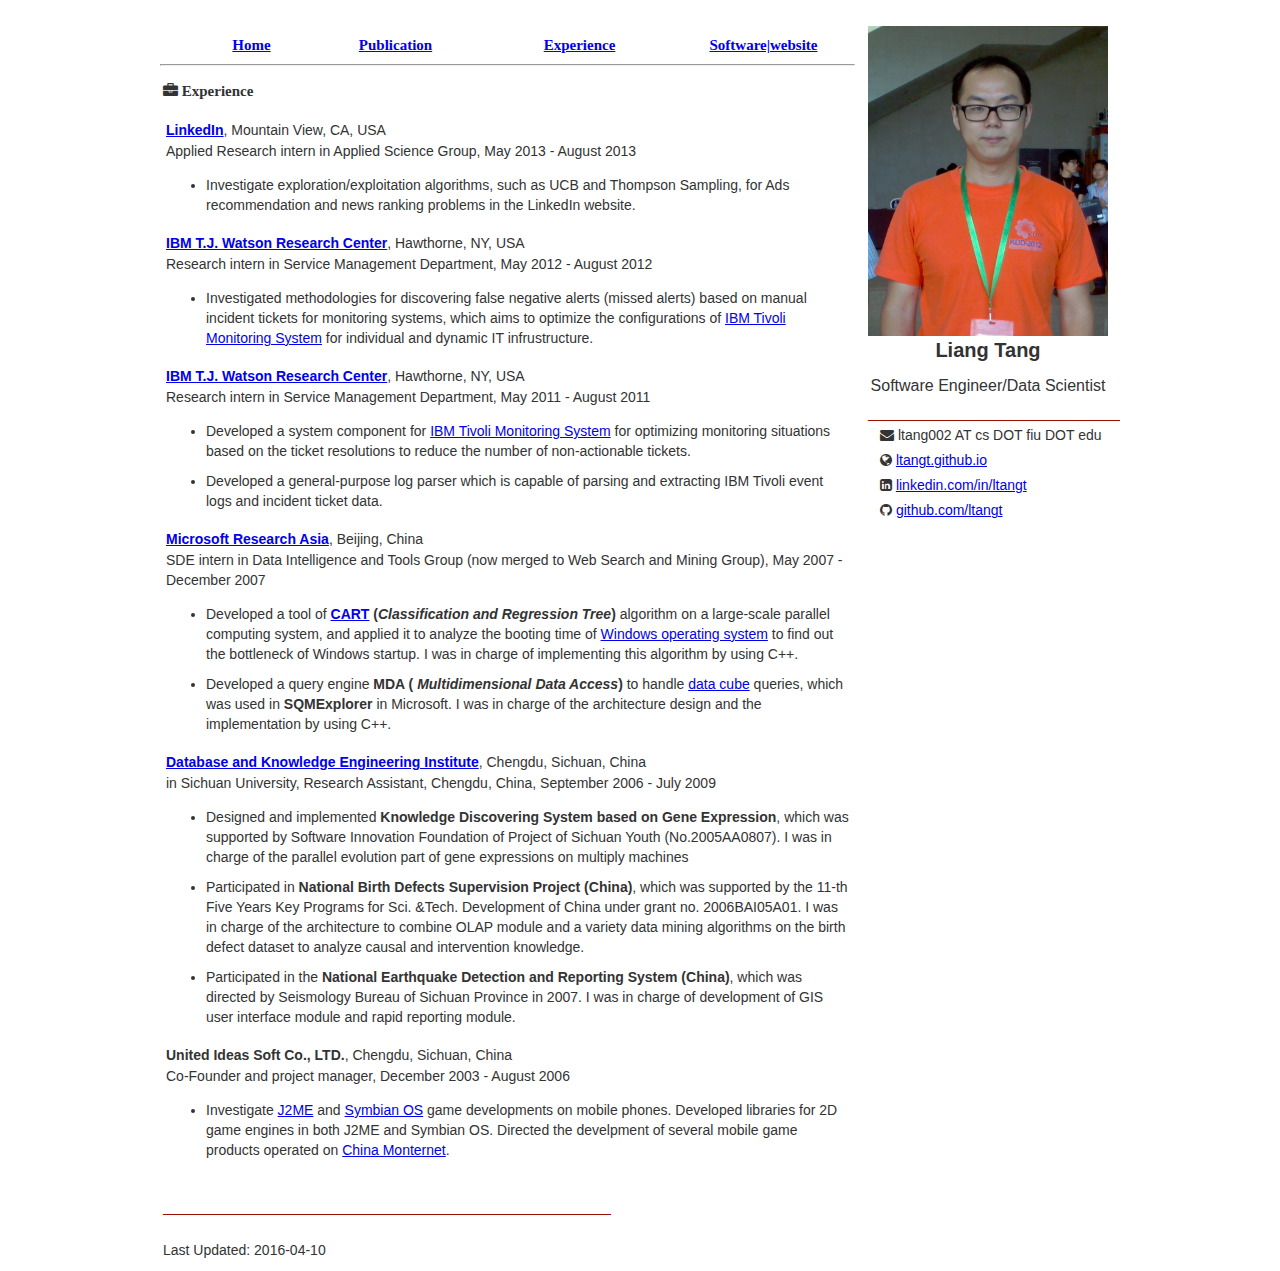
==== experience.html @ 59d2bb12 "Cleaned the page template and move the image into the sidebar" ====
<!DOCTYPE HTML PUBLIC "-//W3C//DTD XHTML 1.0 Transitional//EN" "http://www.w3.org/TR/xhtml1/DTD/xhtml1-transitional.dtd">
<html xmlns="http://www.w3.org/1999/xhtml"><head>
<meta http-equiv="Content-Type" content="text/html; charset=UTF-8">
<meta http-equiv="cache-control" content="max-age=0" />
<meta http-equiv="cache-control" content="no-cache" />
<meta http-equiv="expires" content="0" />
<meta http-equiv="expires" content="Tue, 01 Jan 1980 1:00:00 GMT" />
<meta http-equiv="pragma" content="no-cache" />
<title>Liang Tang's Experiences</title>
<link rel="stylesheet" href="https://maxcdn.bootstrapcdn.com/font-awesome/4.5.0/css/font-awesome.min.css">
<link href="default.css" rel="stylesheet" type="text/css" />
<script src="https://ajax.googleapis.com/ajax/libs/jquery/1.12.0/jquery.min.js"></script>
<script type="text/javascript"> 
  var _gaq = _gaq || [];
  _gaq.push(['_setAccount', 'UA-31344938-1']);
  _gaq.push(['_trackPageview']);

  (function() {
    var ga = document.createElement('script'); ga.type = 'text/javascript'; ga.async = true;
    ga.src = ('https:' == document.location.protocol ? 'https://ssl' : 'http://www') + '.google-analytics.com/ga.js';
    var s = document.getElementsByTagName('script')[0]; s.parentNode.insertBefore(ga, s);
  })();

  $(document).ready(function(){
    $("#sidebar").load("sidebar.html"); 
    $("#menubar").load("menubar.html");
  });
</script>
<script type="text/javascript" id="clustrmaps" src="//cdn.clustrmaps.com/map_v2.js?u=EqLK&d=aW-Ibtl_ULlEANHeGkhzHgLi47zYc1RXw93mD4hDDtU"></script>
</head><body>
	<div id="wrapper">
        <div id="page">
		    <p></p><p></p><p></p><p></p>
			<center id="menubar"></center>
			<hr>
		    <p></p><p></p>
				<table style="width: 100%;" align="center">
				<tbody>
		        <tr>
		            <td class="title">
						<i class="fa fa-briefcase"></i> Experience
		            </td>
		        </tr>
				<tr>
		            <td>
		                <p></p>
		                    <table style="width: 100%;">
							<tbody>
							<tr>
		                        <td>
										<a href="http://www.linkedin.com"><strong>LinkedIn</strong></a>, Mountain View, CA, USA
		                                <p style="margin-top:1px;">Applied Research intern in Applied Science Group, May 2013 - August 2013</p>
										<ul>
											<li style="margin-bottom: 10px;">Investigate exploration/exploitation algorithms, such as UCB and Thompson Sampling, for Ads recommendation and news ranking problems in the LinkedIn website.</li>
										</ul>
		                        </td>
		                    </tr>     
							<tr>
		                        <td>
										<a href="http://www.watson.ibm.com"><strong>IBM T.J. Watson Research Center</strong></a>, Hawthorne, NY, USA
		                                <p style="margin-top:1px;">Research intern in Service Management Department, May 2012 - August 2012</p>
										<ul>
											<li style="margin-bottom: 10px;">Investigated methodologies for discovering false negative alerts (missed alerts) based on manual incident tickets for monitoring systems, which aims to optimize the configurations of <a href="http://www.ibm.com/software/tivoli/products/monitor/">IBM Tivoli Monitoring System</a>
											for individual and dynamic IT infrustructure.</li>
										</ul>
		                        </td>
		                    </tr>
							<tr>
		                        <td>
										<a href="http://www.watson.ibm.com"><strong>IBM T.J. Watson Research Center</strong></a>, Hawthorne, NY, USA
		                                <p style="margin-top:1px;">Research intern in Service Management Department, May 2011 - August 2011</p>
										<ul>
											<li style="margin-bottom: 10px;">Developed a system component for <a href="http://www.ibm.com/software/tivoli/products/monitor/">IBM Tivoli Monitoring System</a>
											for optimizing monitoring situations based on the ticket resolutions to reduce the number of non-actionable
											tickets.</li>
											<li style="margin-bottom: 10px;">Developed a general-purpose log parser which is capable of parsing and extracting IBM Tivoli event logs and 
											incident ticket data.</li>
										</ul>
		                        </td>
		                    </tr>
							<tr>
		                        <td>
										<a href="http://research.microsoft.com/en-us/labs/asia/"><strong>Microsoft Research Asia</strong></a>, Beijing, China
		                                <p style="margin-top:1px;">SDE intern in Data Intelligence and Tools Group (now merged to Web
		                                Search and Mining Group), May 2007 - December 2007</p>
										<ul>
											<li style="margin-bottom: 10px;">Developed a tool of <b><a href="http://en.wikipedia.org/wiki/Decision_tree_learning">CART</a>
												(<i>Classification and Regression Tree</i>)</b> algorithm on a large-scale parallel computing system, and applied
												it to analyze the booting time of <a href="http://windows.microsoft.com">Windows operating system</a> to find out 
												the bottleneck of Windows startup. I was in charge of implementing this algorithm by using C++. </li>
											<li style="margin-bottom: 10px;">Developed a query engine <b>MDA (<i> Multidimensional
												Data Access</i>)</b> to handle <a href="http://en.wikipedia.org/wiki/OLAP_cube">data cube</a> queries, which was used in <b>SQMExplorer</b> in Microsoft. 
													I was in charge of the architecture design and the implementation by using C++.</li>
										</ul>
		                        </td>
		                    </tr>
							<tr>
		                        <td>
										<a href="http://cs.scu.edu.cn/%7Etangchangjie/eng/e_index.htm"><strong>Database and Knowledge Engineering Institute</strong></a>, Chengdu, Sichuan, China
		                                <p style="margin-top:1px;">in Sichuan University, Research Assistant, Chengdu, China, September 2006 - July 2009</p>
										<ul>
											<li style="margin-bottom: 10px;">Designed and implemented <b>Knowledge Discovering
												System based on Gene Expression</b>, which was supported by Software Innovation
												Foundation of Project of Sichuan Youth (No.2005AA0807). I was in charge of the parallel
												evolution part of gene expressions on multiply machines</li>
											<li style="margin-bottom: 10px;">Participated in <b>National Birth Defects Supervision
												Project (China)</b>, which was supported by the 11-th Five Years Key Programs
												for Sci. &amp;Tech. Development of China under grant no. 2006BAI05A01. I was in charge of
												the architecture to combine OLAP module and a variety data mining algorithms on
												the birth defect dataset to analyze causal and intervention knowledge.</li>
											<li style="margin-bottom: 10px;">Participated in the <b>National Earthquake Detection
												and Reporting System (China)</b>, which was directed by Seismology Bureau of
												Sichuan Province in 2007. I was in charge of development of GIS user interface module
												and rapid reporting module.</li>
										</ul>
		                        </td>
		                    </tr>
		                    <tr>
		                        <td>                            
		                            <strong>United Ideas Soft Co., LTD.</strong>, Chengdu, Sichuan, China
									<p style="margin-top:1px;">Co-Founder and project manager, December 2003 - August 2006</p>
									<ul>
		                                <li style="margin-bottom: 10px;">Investigate <a href="https://java.com/en/download/faq/whatis_j2me.xml">J2ME</a> and <a href="http://en.wikipedia.org/wiki/Symbian">Symbian OS</a> game developments on mobile phones. Developed libraries for 
										2D game engines in both J2ME and Symbian OS. Directed the develpment of several mobile game products operated on <a href=
										"http://www.monternet.com/">China Monternet</a>. 
		                            </ul>
		                        </td>
		                    </tr>
		                </tbody></table>
		            </td>
		        </tr>
				 <tr>
		            <td>
						<p class="segmentationLineStyle" align="left">________________________________________________________</p>
		                <p>
		                </p>
		            </td>
		        </tr>
				 <tr>
					<td><span>Last Updated: 2016-04-10 </span></td>
				</tr>
		    </tbody></table>
		</div>
    <!-- end page -->

    <!-- start sidebar -->
    <div id="sidebar"></div>
    <!-- end of sidebar -->

	</div> 
	<!-- end of wrapper -->
</body></html>
---- default.css ----
body {
  font-family: proxima-nova, "Helvetica Neue", Helvetica, Arial, sans-serif;
  font-size: 14px;
  line-height: 1.42857143;
  color: #333333;
  background-color: #ffffff;
}
/*
    .SectionFirstLetterStyle
    {
		font-family: "Times New Roman",Times,serif;		
        font-weight: normal;
        font-size: 32px;
    }
    */
	.title
	{
		font-family: museo-slab, Georgia, "Times New Roman", Times, serif;
        font-weight: bold;
        line-height: 1.1;
        font-size: 15px;
	}
	/*.SubSectionStyle
	{
		font-family: "Times New Roman",Times,serif;		
        font-weight: normal;
        font-size: 18px;
	}
    */
    
    /*.contextStyle
    {
        font-size: medium;
        font-family: sans-serif;
        font-family: times new roman;
        font-weight: normal;
    }
	.normalStyle
	{
		font-family: proxima-nova, "Helvetica Neue", Helvetica, Arial, sans-serif
        font-size: 14px;
        line-height: 1.42857143;
		font-weight: normal;
	}
	.nameStyle 
	{
		font-size: 36px;
		font-family: "Times New Roman", Times, serif;
		color: #000000;
	}*/
	.segmentationLineStyle
	{
		color:#970F00;
		font-family:"Times New Roman",Times,serif;
		font-size:16px;
	}
	#publications li
	{
		margin-bottom: 20px;
	}
.entry {
    padding-bottom: 30px;
}

/* Page */

#wrapper {
    width: 960px;
    margin: 0 auto;
    border-color: #fff;
    overflow: hidden;
    margin-top: 20px;
}

#page {
    background: #fff;
    width: 695px;
    margin: 0px auto;
    float: left;
}

/* Content */

#content {
    float: left;
    width: 665px;
}

/* Sidebar */
#sidebar {
    float: right;
    width: 240px;
    padding: 6px 12px 18px 12px;
    overflow: hidden;
}

#sidebar ul {
    margin: 0;
    padding: 0;
    list-style: none;
}

#sidebar li {
    padding-left: 12px;
    margin-bottom: 5px;
    /*background: url(images/bullet.gif) no-repeat 6px 50%;*/
}

#sidebar a:hover {
    text-decoration: underline;
}

.name {
    font-size: 20px;
    font-weight: 900;
    margin-top: 0;
    margin-bottom: 10px;
    text-align: center;
}

.job {
    font-size: 16px;
    font-weight: normal;
    margin-top: 0;
    margin-bottom: 5px;
    text-align: center;
}
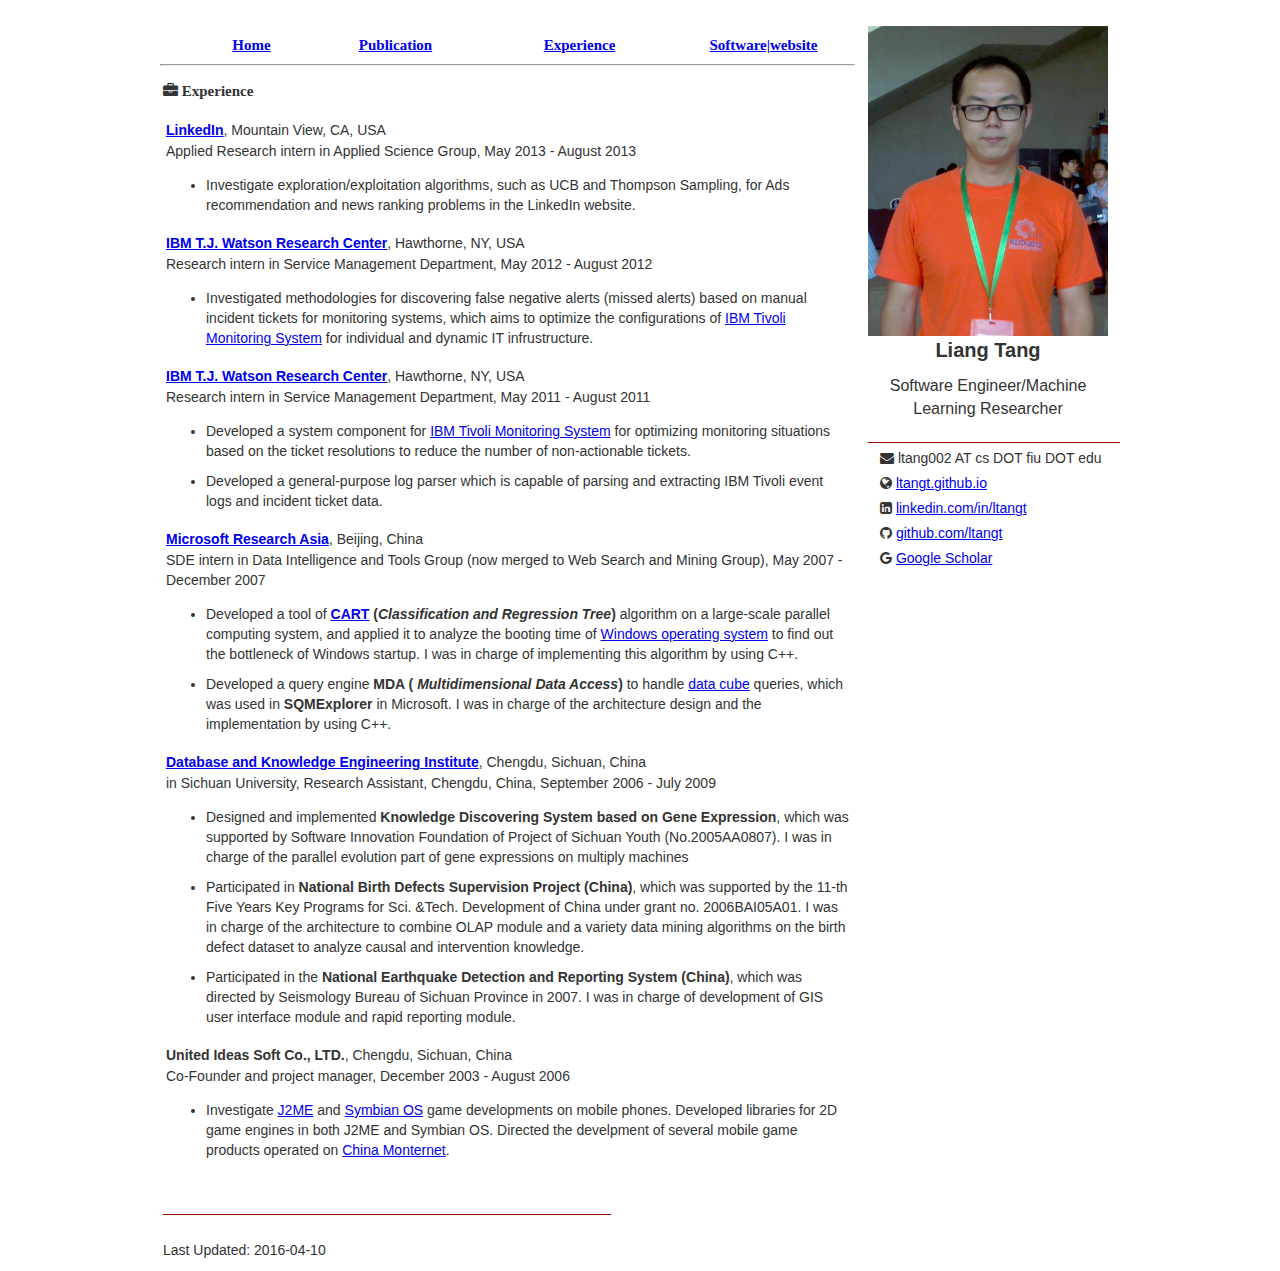
==== commit 19f1dbab: "Add google adsense to experience.html" ====
--- a/experience.html
+++ b/experience.html
@@ -24,6 +24,14 @@
   $(document).ready(function(){
     $("#sidebar").load("sidebar.html"); 
     $("#menubar").load("menubar.html");
+  });
+</script>
+<!-- Google Adsense -->
+<script async src="//pagead2.googlesyndication.com/pagead/js/adsbygoogle.js"></script>
+<script>
+  (adsbygoogle = window.adsbygoogle || []).push({
+    google_ad_client: "ca-pub-1768696117582334",
+    enable_page_level_ads: true
   });
 </script>
 <script type="text/javascript" id="clustrmaps" src="//cdn.clustrmaps.com/map_v2.js?u=EqLK&d=aW-Ibtl_ULlEANHeGkhzHgLi47zYc1RXw93mD4hDDtU"></script>
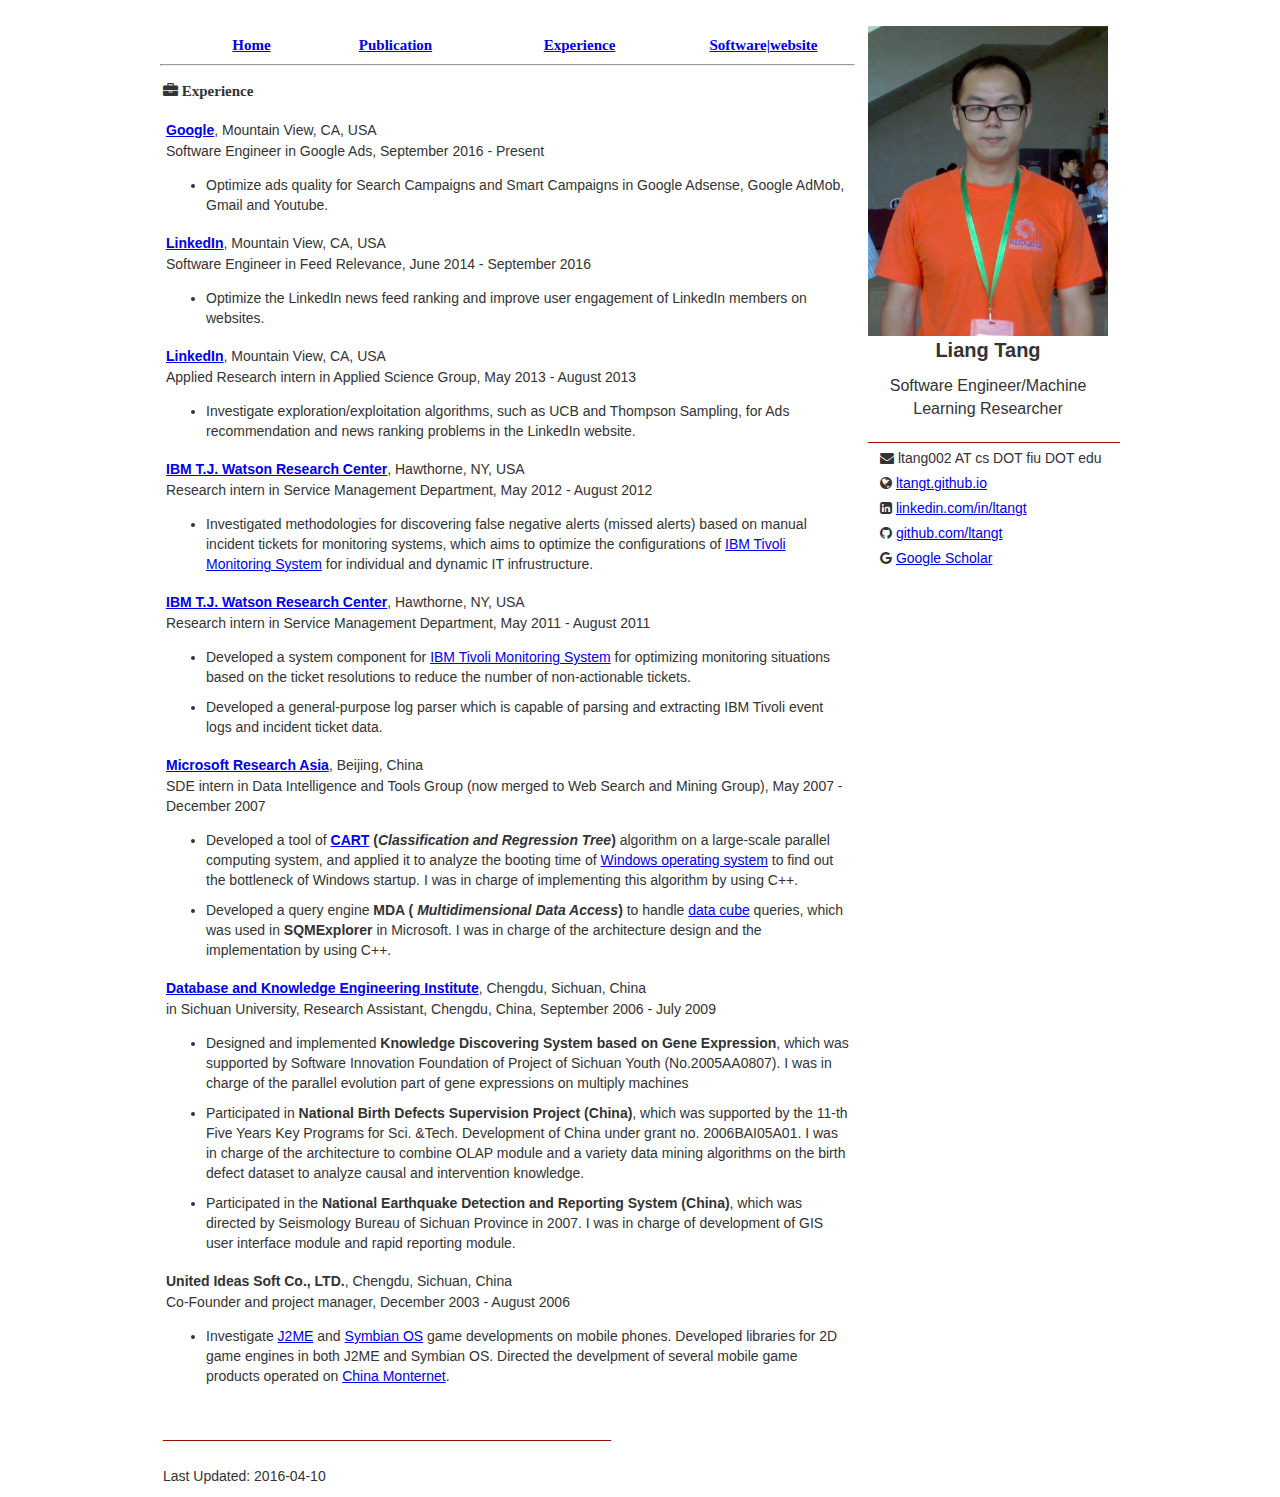
==== commit 83ae9619: "Add the recent experience in experience.html" ====
--- a/experience.html
+++ b/experience.html
@@ -26,6 +26,21 @@
     $("#menubar").load("menubar.html");
   });
 </script>
+<!-- Global site tag (gtag.js) - Google Ads: 871292030 -->
+<script async src="https://www.googletagmanager.com/gtag/js?id=AW-871292030"></script>
+<script>
+  window.dataLayer = window.dataLayer || [];
+  function gtag(){dataLayer.push(arguments);}
+  gtag('js', new Date());
+
+  gtag('config', 'AW-871292030');
+</script>
+<!-- Event snippet for Page View - Experience conversion page -->
+<script>
+  gtag('event', 'conversion', {'send_to': 'AW-871292030/vgPiCJS0mcQBEP64u58D'});
+</script>
+
+
 <!-- Google Adsense -->
 <script async src="//pagead2.googlesyndication.com/pagead/js/adsbygoogle.js"></script>
 <script>
@@ -54,6 +69,24 @@
 		                <p></p>
 		                    <table style="width: 100%;">
 							<tbody>
+					<tr>
+		                          <td>
+										<a href="http://www.Google.com"><strong>Google</strong></a>, Mountain View, CA, USA
+		                                <p style="margin-top:1px;">Software Engineer in Google Ads, September 2016 - Present</p>
+										<ul>
+											<li style="margin-bottom: 10px;">Optimize ads quality for Search Campaigns and Smart Campaigns in Google Adsense, Google AdMob, Gmail and Youtube.</li>
+										</ul>
+		                          </td>
+		                        </tr>  			
+					<tr>
+		                          <td>
+										<a href="http://www.linkedin.com"><strong>LinkedIn</strong></a>, Mountain View, CA, USA
+		                                <p style="margin-top:1px;">Software Engineer in Feed Relevance, June 2014 - September 2016</p>
+										<ul>
+											<li style="margin-bottom: 10px;">Optimize the LinkedIn news feed ranking and improve user engagement of LinkedIn members on websites.</li>
+										</ul>
+		                          </td>
+		                        </tr>     			
 							<tr>
 		                        <td>
 										<a href="http://www.linkedin.com"><strong>LinkedIn</strong></a>, Mountain View, CA, USA
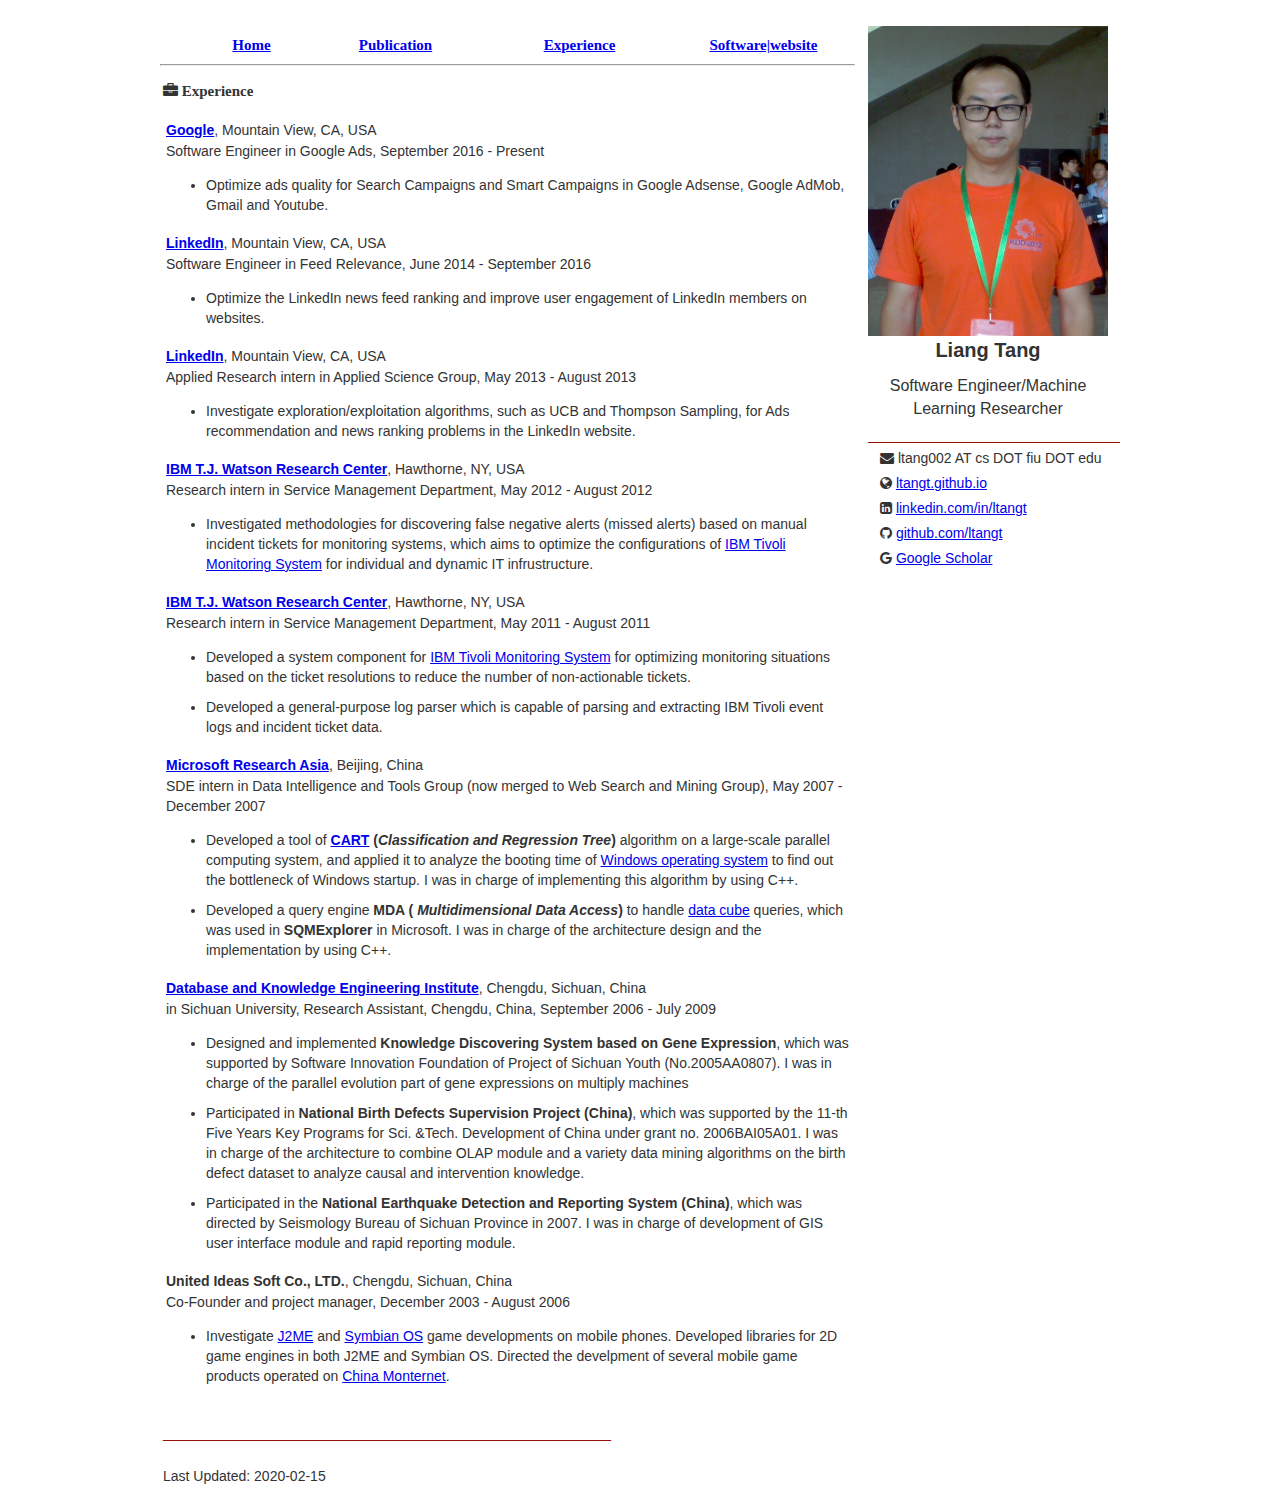
==== commit e61faa7c: "Update experience.html" ====
--- a/experience.html
+++ b/experience.html
@@ -178,7 +178,7 @@
 		            </td>
 		        </tr>
 				 <tr>
-					<td><span>Last Updated: 2016-04-10 </span></td>
+					<td><span>Last Updated: 2020-02-15 </span></td>
 				</tr>
 		    </tbody></table>
 		</div>
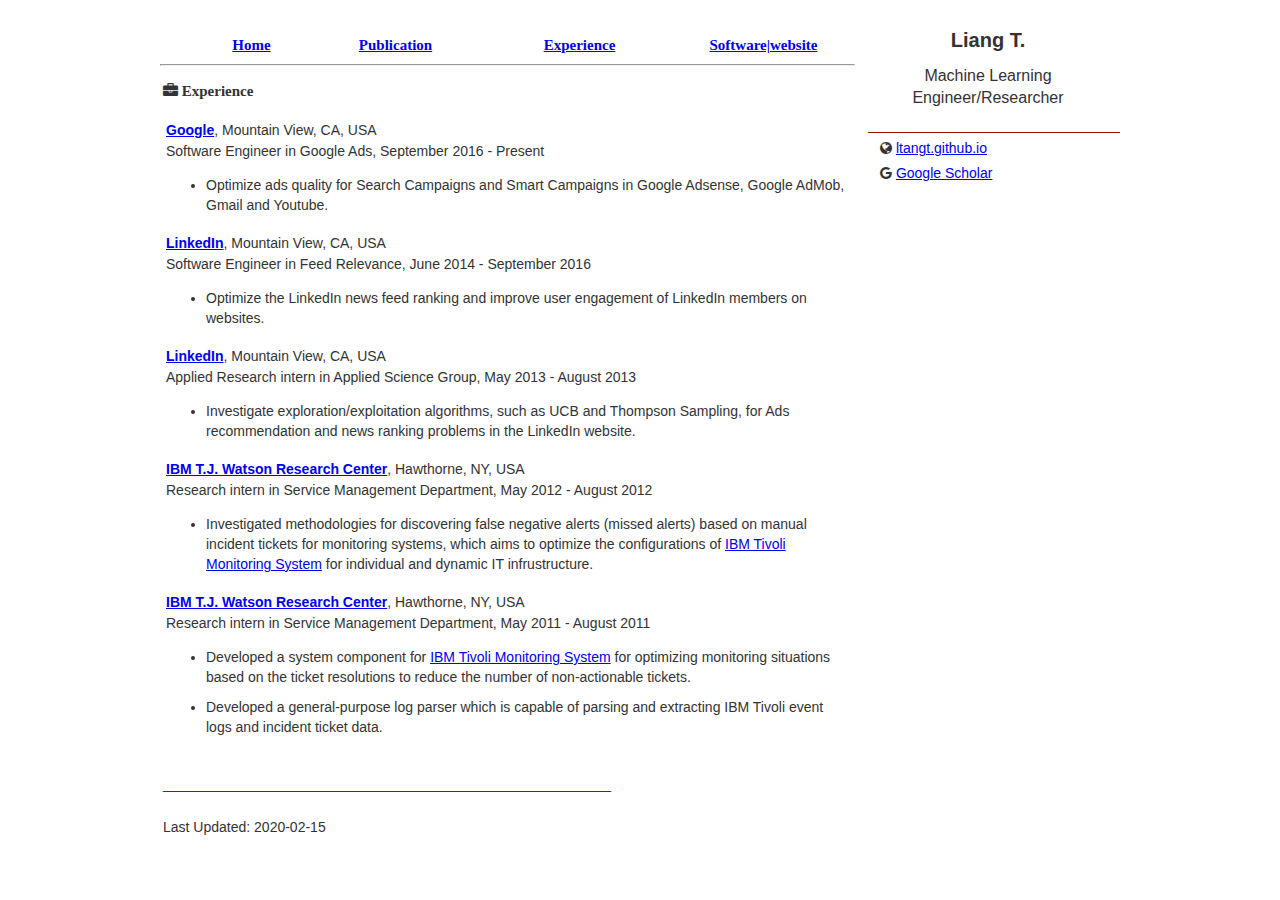
==== commit cbe7dcdb: "Clean up the old items" ====
--- a/experience.html
+++ b/experience.html
@@ -119,7 +119,7 @@
 										</ul>
 		                        </td>
 		                    </tr>
-							<tr>
+							<!-- <tr>
 		                        <td>
 										<a href="http://research.microsoft.com/en-us/labs/asia/"><strong>Microsoft Research Asia</strong></a>, Beijing, China
 		                                <p style="margin-top:1px;">SDE intern in Data Intelligence and Tools Group (now merged to Web
@@ -166,7 +166,7 @@
 										"http://www.monternet.com/">China Monternet</a>. 
 		                            </ul>
 		                        </td>
-		                    </tr>
+		                    </tr> -->
 		                </tbody></table>
 		            </td>
 		        </tr>
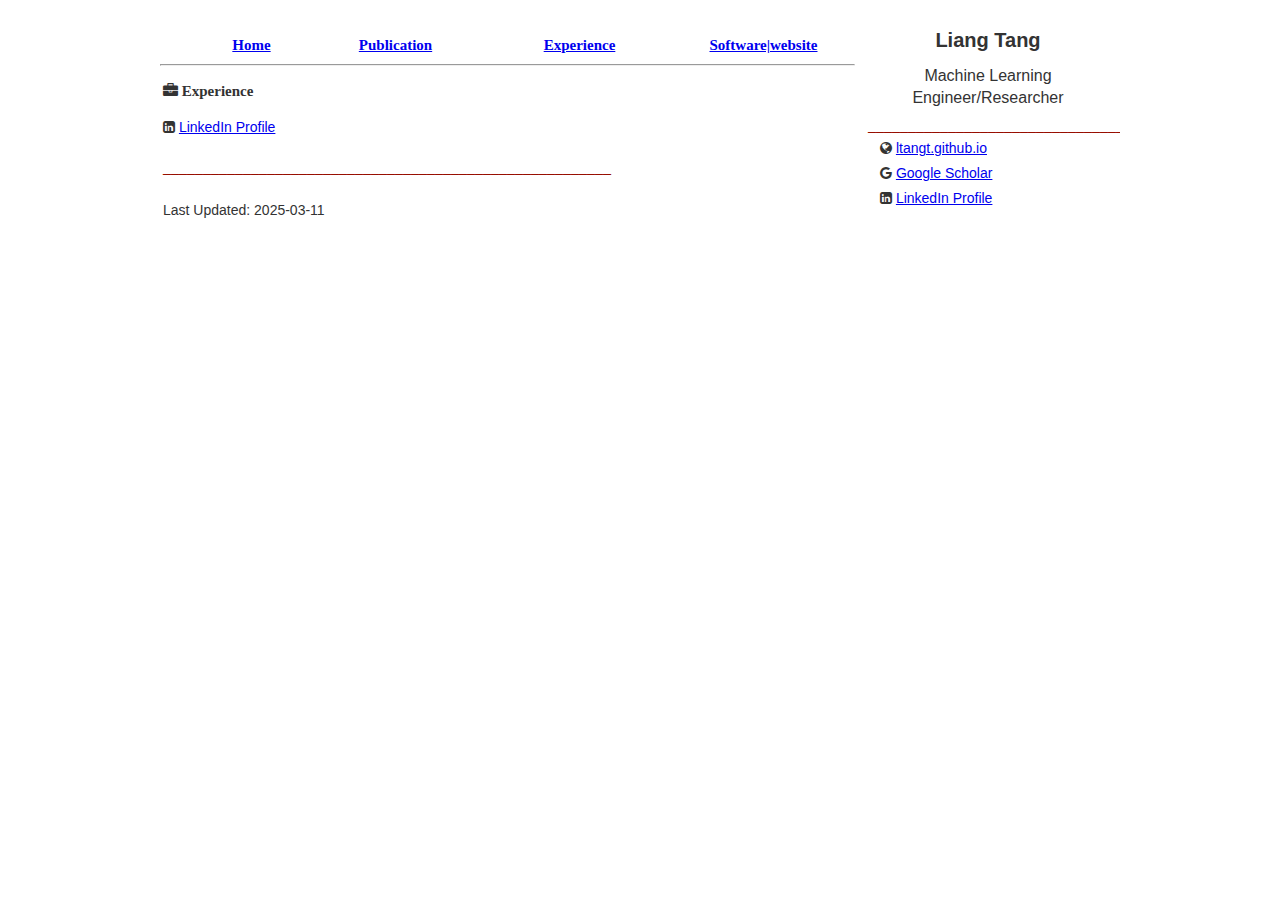
==== commit 21022266: "Remove the content in experience.html and add the LinkedIn profile link instead" ====
--- a/experience.html
+++ b/experience.html
@@ -1,125 +1,163 @@
-<!DOCTYPE HTML PUBLIC "-//W3C//DTD XHTML 1.0 Transitional//EN" "http://www.w3.org/TR/xhtml1/DTD/xhtml1-transitional.dtd">
-<html xmlns="http://www.w3.org/1999/xhtml"><head>
-<meta http-equiv="Content-Type" content="text/html; charset=UTF-8">
-<meta http-equiv="cache-control" content="max-age=0" />
-<meta http-equiv="cache-control" content="no-cache" />
-<meta http-equiv="expires" content="0" />
-<meta http-equiv="expires" content="Tue, 01 Jan 1980 1:00:00 GMT" />
-<meta http-equiv="pragma" content="no-cache" />
-<title>Liang Tang's Experiences</title>
-<link rel="stylesheet" href="https://maxcdn.bootstrapcdn.com/font-awesome/4.5.0/css/font-awesome.min.css">
-<link href="default.css" rel="stylesheet" type="text/css" />
-<script src="https://ajax.googleapis.com/ajax/libs/jquery/1.12.0/jquery.min.js"></script>
-<script type="text/javascript"> 
-  var _gaq = _gaq || [];
-  _gaq.push(['_setAccount', 'UA-31344938-1']);
-  _gaq.push(['_trackPageview']);
-
-  (function() {
-    var ga = document.createElement('script'); ga.type = 'text/javascript'; ga.async = true;
-    ga.src = ('https:' == document.location.protocol ? 'https://ssl' : 'http://www') + '.google-analytics.com/ga.js';
-    var s = document.getElementsByTagName('script')[0]; s.parentNode.insertBefore(ga, s);
-  })();
-
-  $(document).ready(function(){
-    $("#sidebar").load("sidebar.html"); 
-    $("#menubar").load("menubar.html");
-  });
-</script>
-<!-- Global site tag (gtag.js) - Google Ads: 871292030 -->
-<script async src="https://www.googletagmanager.com/gtag/js?id=AW-871292030"></script>
-<script>
-  window.dataLayer = window.dataLayer || [];
-  function gtag(){dataLayer.push(arguments);}
-  gtag('js', new Date());
-
-  gtag('config', 'AW-871292030');
-</script>
-<!-- Event snippet for Page View - Experience conversion page -->
-<script>
-  gtag('event', 'conversion', {'send_to': 'AW-871292030/vgPiCJS0mcQBEP64u58D'});
-</script>
-
-
-<!-- Google Adsense -->
-<script async src="//pagead2.googlesyndication.com/pagead/js/adsbygoogle.js"></script>
-<script>
-  (adsbygoogle = window.adsbygoogle || []).push({
-    google_ad_client: "ca-pub-1768696117582334",
-    enable_page_level_ads: true
-  });
-</script>
-<script type="text/javascript" id="clustrmaps" src="//cdn.clustrmaps.com/map_v2.js?u=EqLK&d=aW-Ibtl_ULlEANHeGkhzHgLi47zYc1RXw93mD4hDDtU"></script>
-</head><body>
+<!DOCTYPE HTML
+	PUBLIC "-//W3C//DTD XHTML 1.0 Transitional//EN" "http://www.w3.org/TR/xhtml1/DTD/xhtml1-transitional.dtd">
+<html xmlns="http://www.w3.org/1999/xhtml">
+
+<head>
+	<meta http-equiv="Content-Type" content="text/html; charset=UTF-8">
+	<meta http-equiv="cache-control" content="max-age=0" />
+	<meta http-equiv="cache-control" content="no-cache" />
+	<meta http-equiv="expires" content="0" />
+	<meta http-equiv="expires" content="Tue, 01 Jan 1980 1:00:00 GMT" />
+	<meta http-equiv="pragma" content="no-cache" />
+	<title>Liang Tang's Experiences</title>
+	<link rel="stylesheet" href="https://maxcdn.bootstrapcdn.com/font-awesome/4.5.0/css/font-awesome.min.css">
+	<link href="default.css" rel="stylesheet" type="text/css" />
+	<script src="https://ajax.googleapis.com/ajax/libs/jquery/1.12.0/jquery.min.js"></script>
+	<script type="text/javascript">
+		var _gaq = _gaq || [];
+		_gaq.push(['_setAccount', 'UA-31344938-1']);
+		_gaq.push(['_trackPageview']);
+
+		(function () {
+			var ga = document.createElement('script'); ga.type = 'text/javascript'; ga.async = true;
+			ga.src = ('https:' == document.location.protocol ? 'https://ssl' : 'http://www') + '.google-analytics.com/ga.js';
+			var s = document.getElementsByTagName('script')[0]; s.parentNode.insertBefore(ga, s);
+		})();
+
+		$(document).ready(function () {
+			$("#sidebar").load("sidebar.html");
+			$("#menubar").load("menubar.html");
+		});
+	</script>
+	<!-- Global site tag (gtag.js) - Google Ads: 871292030 -->
+	<script async src="https://www.googletagmanager.com/gtag/js?id=AW-871292030"></script>
+	<script>
+		window.dataLayer = window.dataLayer || [];
+		function gtag() { dataLayer.push(arguments); }
+		gtag('js', new Date());
+
+		gtag('config', 'AW-871292030');
+	</script>
+	<!-- Event snippet for Page View - Experience conversion page -->
+	<script>
+		gtag('event', 'conversion', { 'send_to': 'AW-871292030/vgPiCJS0mcQBEP64u58D' });
+	</script>
+
+
+	<!-- Google Adsense -->
+	<script async src="//pagead2.googlesyndication.com/pagead/js/adsbygoogle.js"></script>
+	<script>
+		(adsbygoogle = window.adsbygoogle || []).push({
+			google_ad_client: "ca-pub-1768696117582334",
+			enable_page_level_ads: true
+		});
+	</script>
+	<script type="text/javascript" id="clustrmaps"
+		src="//cdn.clustrmaps.com/map_v2.js?u=EqLK&d=aW-Ibtl_ULlEANHeGkhzHgLi47zYc1RXw93mD4hDDtU"></script>
+</head>
+
+<body>
 	<div id="wrapper">
-        <div id="page">
-		    <p></p><p></p><p></p><p></p>
+		<div id="page">
+			<p></p>
+			<p></p>
+			<p></p>
+			<p></p>
 			<center id="menubar"></center>
 			<hr>
-		    <p></p><p></p>
-				<table style="width: 100%;" align="center">
+			<p></p>
+			<p></p>
+			<table style="width: 100%;" align="center">
 				<tbody>
-		        <tr>
-		            <td class="title">
-						<i class="fa fa-briefcase"></i> Experience
-		            </td>
-		        </tr>
-				<tr>
-		            <td>
-		                <p></p>
-		                    <table style="width: 100%;">
-							<tbody>
-					<tr>
-		                          <td>
-										<a href="http://www.Google.com"><strong>Google</strong></a>, Mountain View, CA, USA
-		                                <p style="margin-top:1px;">Software Engineer in Google Ads, September 2016 - Present</p>
-										<ul>
-											<li style="margin-bottom: 10px;">Optimize ads quality for Search Campaigns and Smart Campaigns in Google Adsense, Google AdMob, Gmail and Youtube.</li>
-										</ul>
-		                          </td>
-		                        </tr>  			
-					<tr>
-		                          <td>
-										<a href="http://www.linkedin.com"><strong>LinkedIn</strong></a>, Mountain View, CA, USA
-		                                <p style="margin-top:1px;">Software Engineer in Feed Relevance, June 2014 - September 2016</p>
-										<ul>
-											<li style="margin-bottom: 10px;">Optimize the LinkedIn news feed ranking and improve user engagement of LinkedIn members on websites.</li>
-										</ul>
-		                          </td>
-		                        </tr>     			
-							<tr>
-		                        <td>
-										<a href="http://www.linkedin.com"><strong>LinkedIn</strong></a>, Mountain View, CA, USA
-		                                <p style="margin-top:1px;">Applied Research intern in Applied Science Group, May 2013 - August 2013</p>
-										<ul>
-											<li style="margin-bottom: 10px;">Investigate exploration/exploitation algorithms, such as UCB and Thompson Sampling, for Ads recommendation and news ranking problems in the LinkedIn website.</li>
-										</ul>
-		                        </td>
-		                    </tr>     
-							<tr>
-		                        <td>
-										<a href="http://www.watson.ibm.com"><strong>IBM T.J. Watson Research Center</strong></a>, Hawthorne, NY, USA
-		                                <p style="margin-top:1px;">Research intern in Service Management Department, May 2012 - August 2012</p>
-										<ul>
-											<li style="margin-bottom: 10px;">Investigated methodologies for discovering false negative alerts (missed alerts) based on manual incident tickets for monitoring systems, which aims to optimize the configurations of <a href="http://www.ibm.com/software/tivoli/products/monitor/">IBM Tivoli Monitoring System</a>
-											for individual and dynamic IT infrustructure.</li>
-										</ul>
-		                        </td>
-		                    </tr>
-							<tr>
-		                        <td>
-										<a href="http://www.watson.ibm.com"><strong>IBM T.J. Watson Research Center</strong></a>, Hawthorne, NY, USA
-		                                <p style="margin-top:1px;">Research intern in Service Management Department, May 2011 - August 2011</p>
-										<ul>
-											<li style="margin-bottom: 10px;">Developed a system component for <a href="http://www.ibm.com/software/tivoli/products/monitor/">IBM Tivoli Monitoring System</a>
-											for optimizing monitoring situations based on the ticket resolutions to reduce the number of non-actionable
-											tickets.</li>
-											<li style="margin-bottom: 10px;">Developed a general-purpose log parser which is capable of parsing and extracting IBM Tivoli event logs and 
-											incident ticket data.</li>
-										</ul>
-		                        </td>
-		                    </tr>
-							<!-- <tr>
+					<tr>
+						<td class="title">
+							<i class="fa fa-briefcase"></i> Experience
+						</td>
+					</tr>
+					<tr>
+						<td>
+							<p></p>
+							<table style="width: 100%;">
+								<tbody>
+									<li><i class="fa fa-linkedin-square"></i> <a
+											href="https://www.linkedin.com/in/ltangt/">
+											LinkedIn Profile</a></li>
+									<!-- <tr>
+										<td>
+											<a href="http://www.Google.com"><strong>Google</strong></a>, Mountain View,
+											CA, USA
+											<p style="margin-top:1px;">Software Engineer in Google Ads, September 2016 -
+												Present</p>
+											<ul>
+												<li style="margin-bottom: 10px;">Optimize ads quality for Search
+													Campaigns and Smart Campaigns in Google Adsense, Google AdMob, Gmail
+													and Youtube.</li>
+											</ul>
+										</td>
+									</tr>
+									<tr>
+										<td>
+											<a href="http://www.linkedin.com"><strong>LinkedIn</strong></a>, Mountain
+											View, CA, USA
+											<p style="margin-top:1px;">Software Engineer in Feed Relevance, June 2014 -
+												September 2016</p>
+											<ul>
+												<li style="margin-bottom: 10px;">Optimize the LinkedIn news feed ranking
+													and improve user engagement of LinkedIn members on websites.</li>
+											</ul>
+										</td>
+									</tr>
+									<tr>
+										<td>
+											<a href="http://www.linkedin.com"><strong>LinkedIn</strong></a>, Mountain
+											View, CA, USA
+											<p style="margin-top:1px;">Applied Research intern in Applied Science Group,
+												May 2013 - August 2013</p>
+											<ul>
+												<li style="margin-bottom: 10px;">Investigate exploration/exploitation
+													algorithms, such as UCB and Thompson Sampling, for Ads
+													recommendation and news ranking problems in the LinkedIn website.
+												</li>
+											</ul>
+										</td>
+									</tr>
+									<tr>
+										<td>
+											<a href="http://www.watson.ibm.com"><strong>IBM T.J. Watson Research
+													Center</strong></a>, Hawthorne, NY, USA
+											<p style="margin-top:1px;">Research intern in Service Management Department,
+												May 2012 - August 2012</p>
+											<ul>
+												<li style="margin-bottom: 10px;">Investigated methodologies for
+													discovering false negative alerts (missed alerts) based on manual
+													incident tickets for monitoring systems, which aims to optimize the
+													configurations of <a
+														href="http://www.ibm.com/software/tivoli/products/monitor/">IBM
+														Tivoli Monitoring System</a>
+													for individual and dynamic IT infrustructure.</li>
+											</ul>
+										</td>
+									</tr>
+									<tr>
+										<td>
+											<a href="http://www.watson.ibm.com"><strong>IBM T.J. Watson Research
+													Center</strong></a>, Hawthorne, NY, USA
+											<p style="margin-top:1px;">Research intern in Service Management Department,
+												May 2011 - August 2011</p>
+											<ul>
+												<li style="margin-bottom: 10px;">Developed a system component for <a
+														href="http://www.ibm.com/software/tivoli/products/monitor/">IBM
+														Tivoli Monitoring System</a>
+													for optimizing monitoring situations based on the ticket resolutions
+													to reduce the number of non-actionable
+													tickets.</li>
+												<li style="margin-bottom: 10px;">Developed a general-purpose log parser
+													which is capable of parsing and extracting IBM Tivoli event logs and
+													incident ticket data.</li>
+											</ul>
+										</td>
+									</tr> -->
+									<!-- <tr>
 		                        <td>
 										<a href="http://research.microsoft.com/en-us/labs/asia/"><strong>Microsoft Research Asia</strong></a>, Beijing, China
 		                                <p style="margin-top:1px;">SDE intern in Data Intelligence and Tools Group (now merged to Web
@@ -167,27 +205,32 @@
 		                            </ul>
 		                        </td>
 		                    </tr> -->
-		                </tbody></table>
-		            </td>
-		        </tr>
-				 <tr>
-		            <td>
-						<p class="segmentationLineStyle" align="left">________________________________________________________</p>
-		                <p>
-		                </p>
-		            </td>
-		        </tr>
-				 <tr>
-					<td><span>Last Updated: 2020-02-15 </span></td>
-				</tr>
-		    </tbody></table>
+								</tbody>
+							</table>
+						</td>
+					</tr>
+					<tr>
+						<td>
+							<p class="segmentationLineStyle" align="left">
+								________________________________________________________</p>
+							<p>
+							</p>
+						</td>
+					</tr>
+					<tr>
+						<td><span>Last Updated: 2025-03-11 </span></td>
+					</tr>
+				</tbody>
+			</table>
 		</div>
-    <!-- end page -->
-
-    <!-- start sidebar -->
-    <div id="sidebar"></div>
-    <!-- end of sidebar -->
-
-	</div> 
+		<!-- end page -->
+
+		<!-- start sidebar -->
+		<div id="sidebar"></div>
+		<!-- end of sidebar -->
+
+	</div>
 	<!-- end of wrapper -->
-</body></html>
+</body>
+
+</html>